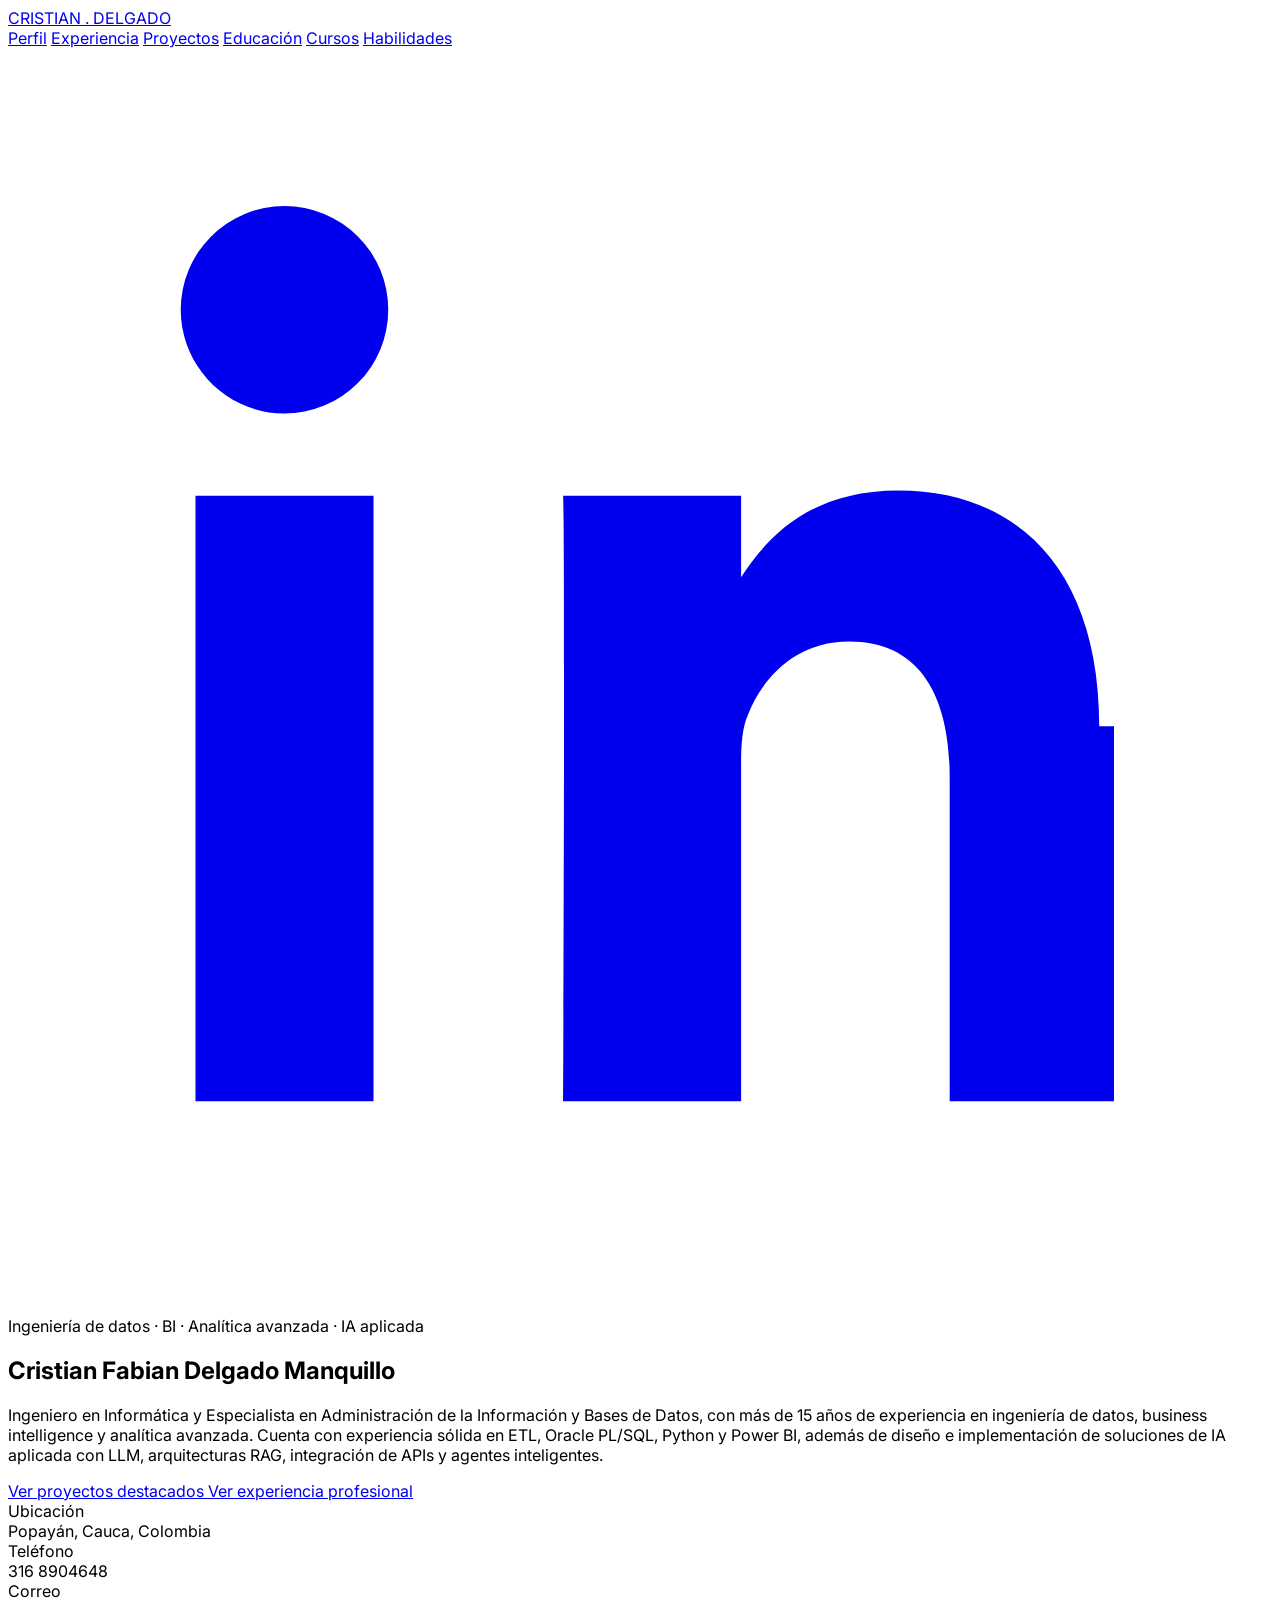
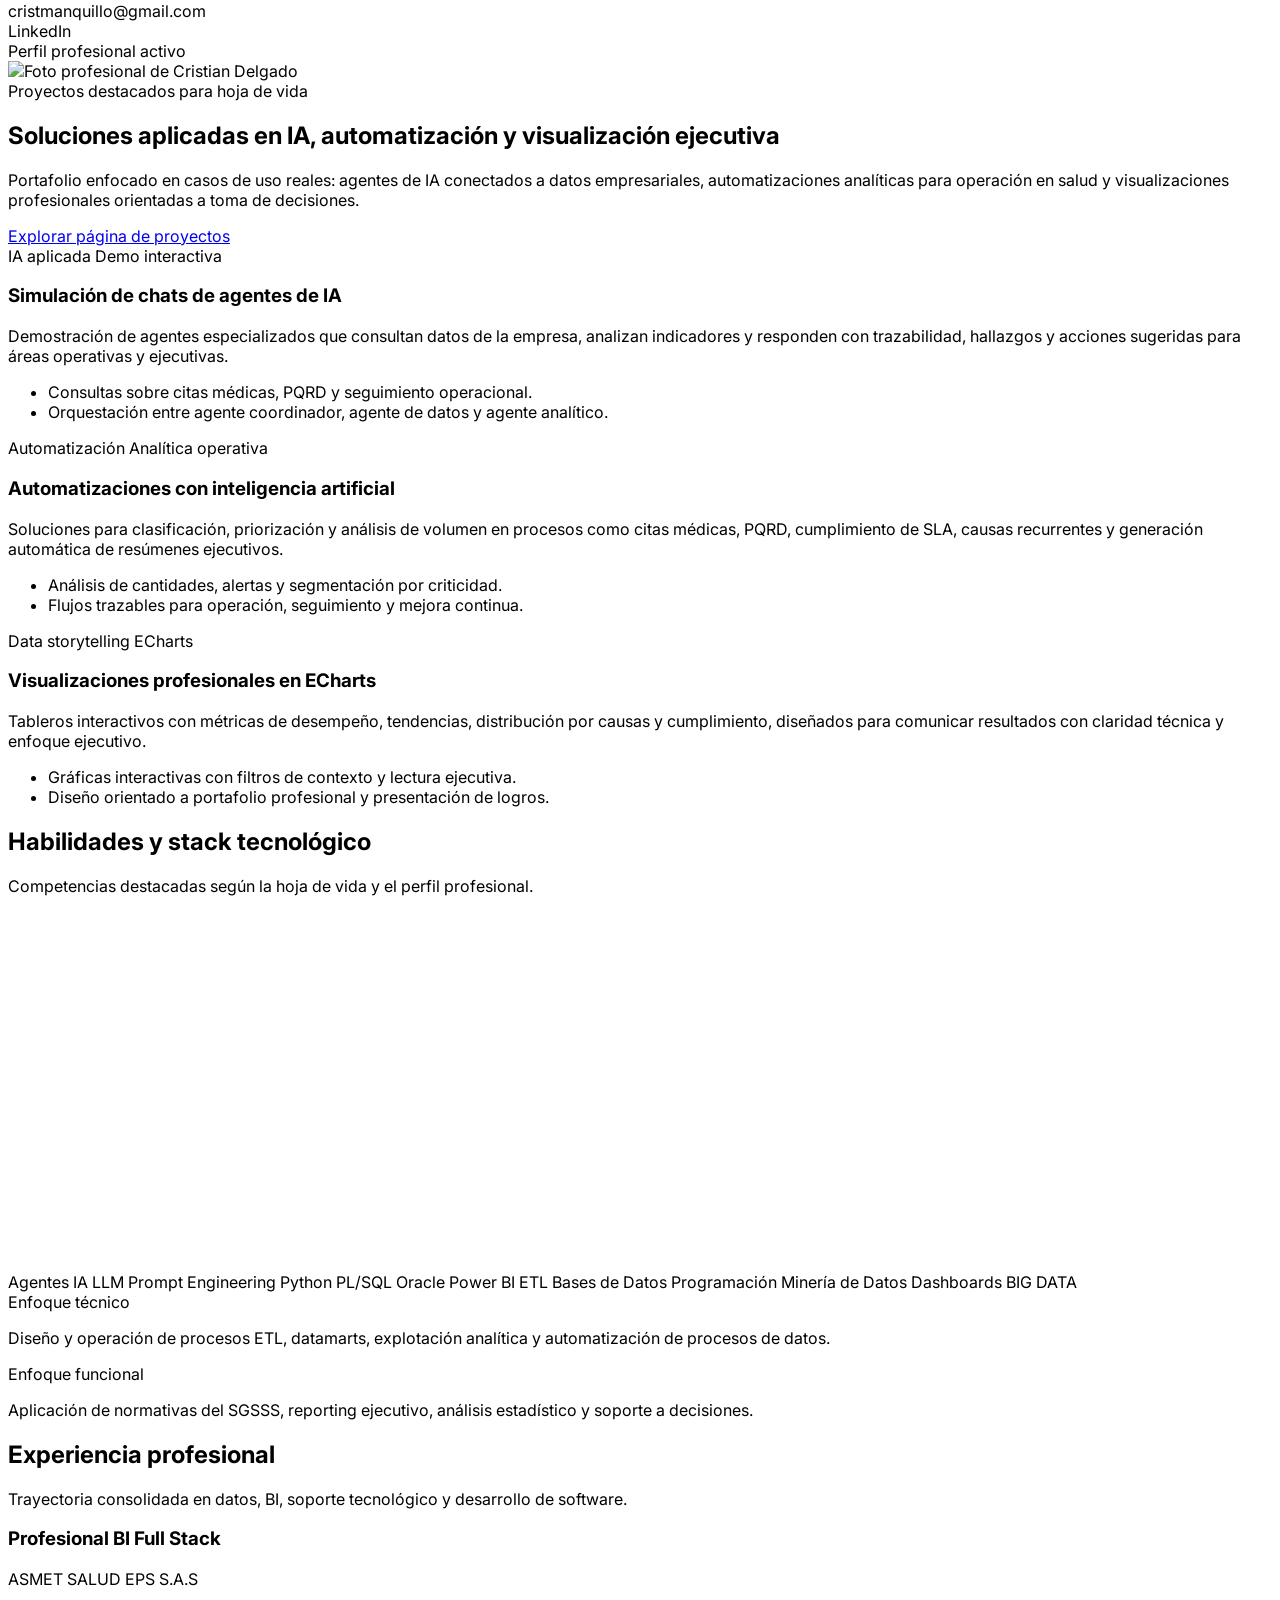
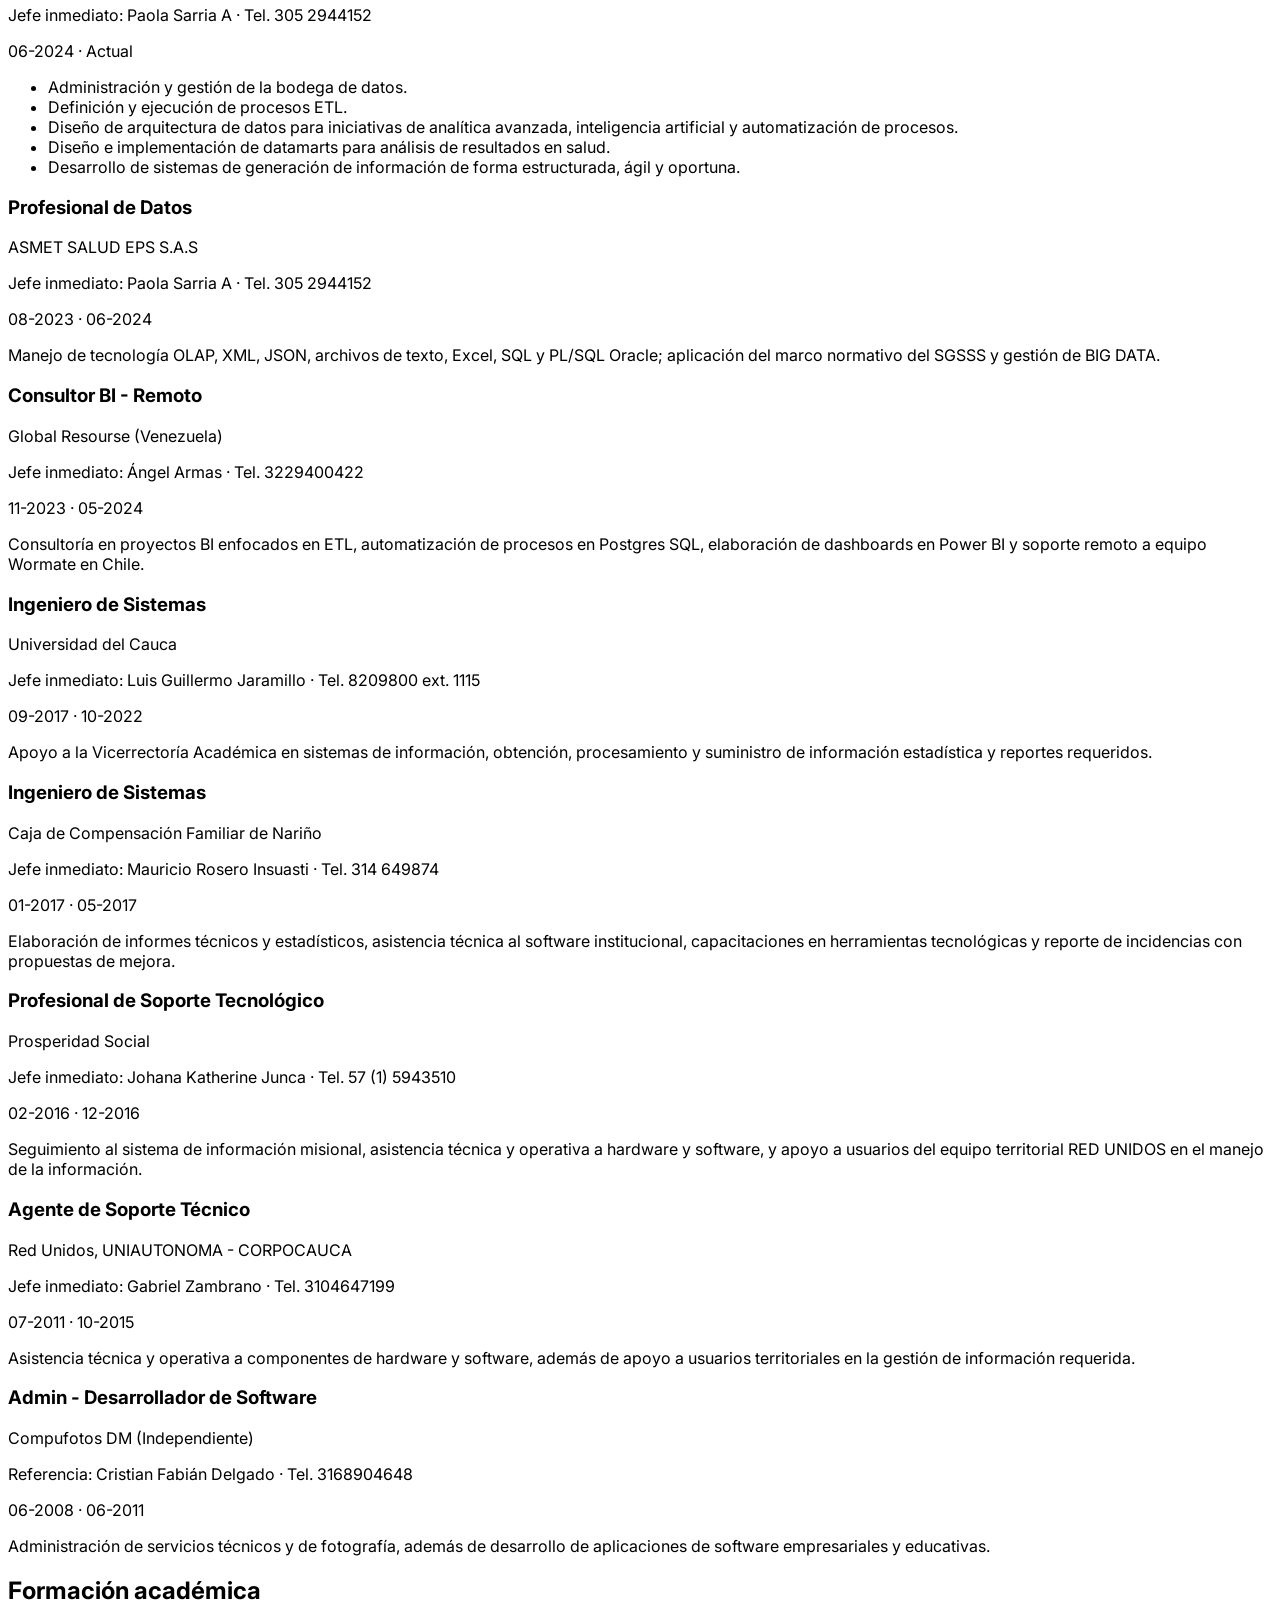
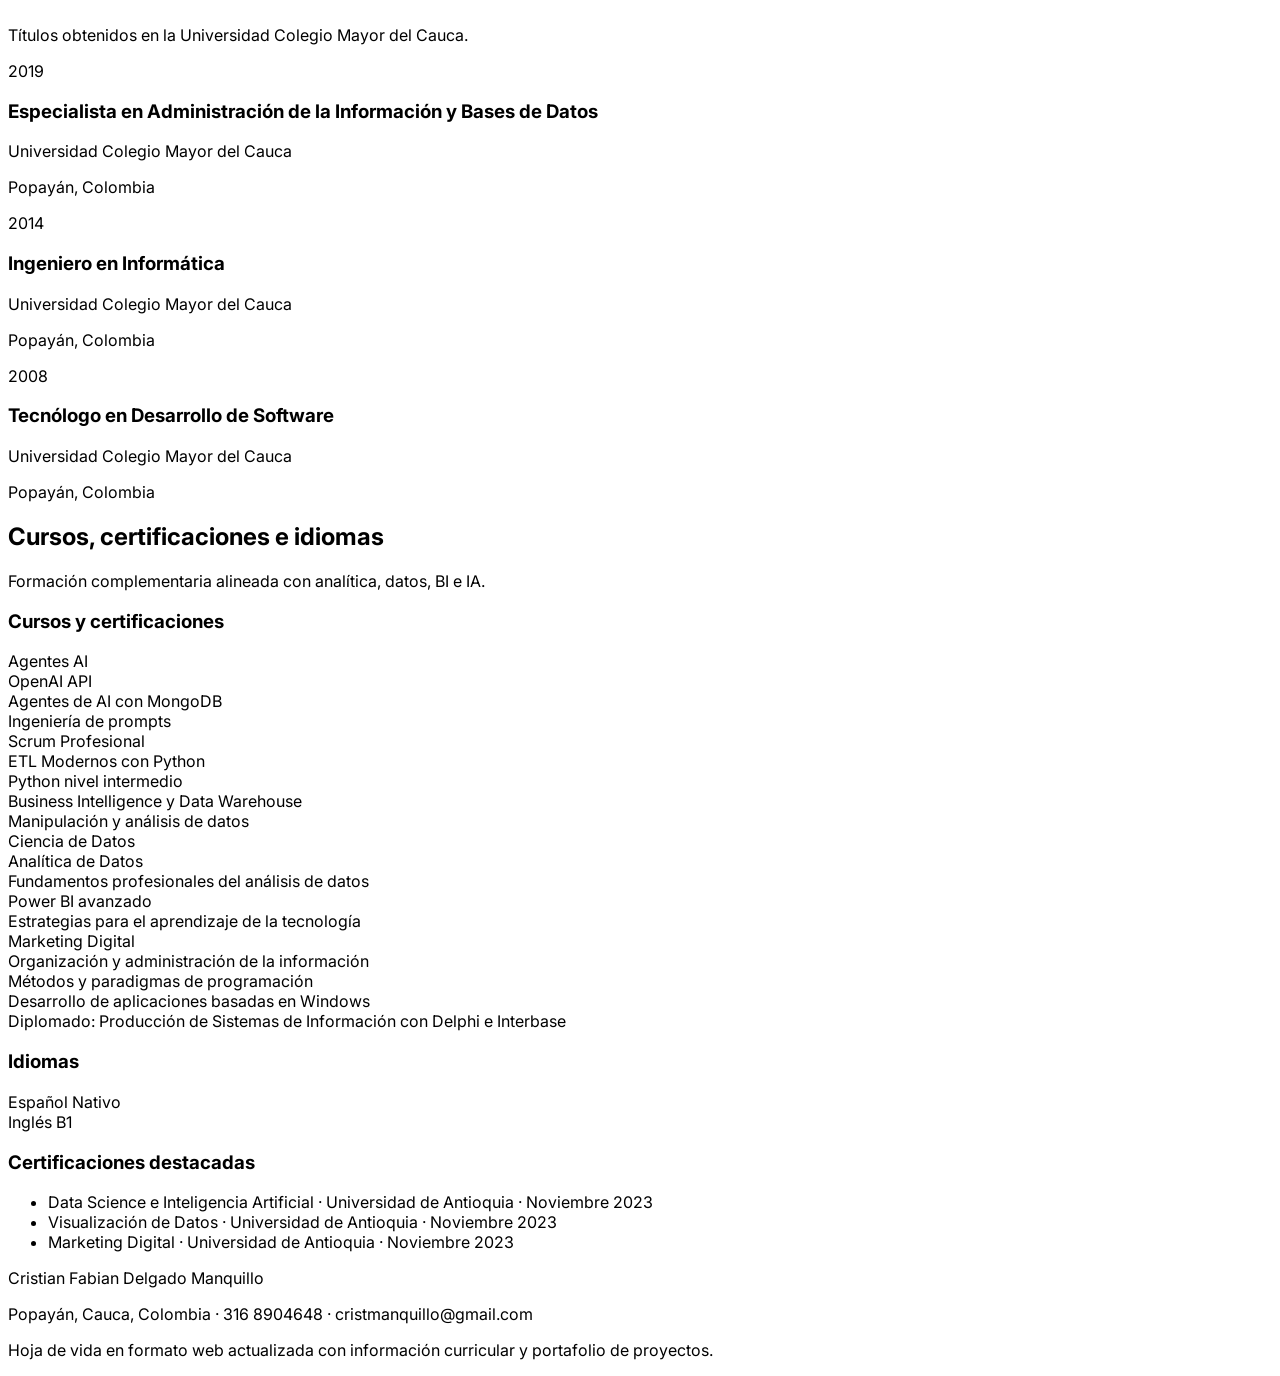
==== index.html @ 2c0ec5d2 "Subir" ====
<!DOCTYPE html>
<html lang="es">
<head>
    <meta charset="UTF-8" />
    <meta name="viewport" content="width=device-width, initial-scale=1.0" />
    <title>CV Profesional | Cristian Fabian Delgado Manquillo</title>

        <script src="https://cdn.tailwindcss.com"></script>
    <script src="https://cdn.jsdelivr.net/npm/chart.js"></script>
    <script src="assets/js/tailwind-config.js"></script>
    <link rel="stylesheet" href="assets/css/styles.css" />

    

    
</head>
<body class="bg-slate-50 text-slate-800 antialiased">

    <header class="sticky top-0 z-50 border-b border-slate-200/80 bg-white/95 backdrop-blur">
        <div class="mx-auto flex h-20 max-w-7xl items-center justify-between px-4 sm:px-6 lg:px-8">
            <a href="#perfil" class="font-extrabold tracking-tight text-slate-900 text-xl sm:text-2xl">
                CRISTIAN <span class="text-brand-500">.</span> DELGADO
            </a>

            <nav class="hidden gap-6 text-sm font-medium text-slate-600 lg:flex">
                <a href="#perfil" class="transition-colors hover:text-brand-600">Perfil</a>
                <a href="#experiencia" class="transition-colors hover:text-brand-600">Experiencia</a>
                <a href="proyectos.html" class="transition-colors hover:text-brand-600">Proyectos</a>
                <a href="#educacion" class="transition-colors hover:text-brand-600">Educación</a>
                <a href="#cursos" class="transition-colors hover:text-brand-600">Cursos</a>
                <a href="#habilidades" class="transition-colors hover:text-brand-600">Habilidades</a>
            </nav>

            <div class="flex items-center gap-3">
              <a
				  href="https://www.linkedin.com/in/cristian-fabian-delgado-manquillo-bb8309137"
				  target="_blank"
				  rel="noopener noreferrer"
				  class="inline-flex h-10 w-10 items-center justify-center rounded-xl bg-slate-100 text-slate-700 transition hover:bg-brand-500 hover:text-white"
				  aria-label="LinkedIn"
				  title="Ver perfil de LinkedIn"
				>
				  <svg
					xmlns="http://www.w3.org/2000/svg"
					viewBox="0 0 24 24"
					fill="currentColor"
					class="h-5 w-5"
					aria-hidden="true"
				  >
					<path d="M6.94 8.5H3.56V20h3.38V8.5ZM5.25 3A1.97 1.97 0 0 0 3.28 4.97c0 1.08.88 1.97 1.97 1.97a1.97 1.97 0 1 0 0-3.94ZM20.72 12.88c0-3.06-1.63-4.48-3.81-4.48-1.76 0-2.55.97-2.99 1.65V8.5h-3.38c.04 1.03 0 11.5 0 11.5h3.38v-6.42c0-.34.02-.68.13-.92.27-.68.89-1.39 1.92-1.39 1.36 0 1.91 1.05 1.91 2.58V20H21v-7.12h-.28Z"/>
				  </svg>
			  </a>
            </div>
        </div>
    </header>

    <main>
        <section id="perfil" class="bg-white py-16 sm:py-20">
            <div class="mx-auto grid max-w-7xl grid-cols-1 items-center gap-12 px-4 sm:px-6 lg:grid-cols-3 lg:px-8">
                <div class="lg:col-span-2">
                    <span class="mb-4 inline-flex rounded-full bg-brand-50 px-4 py-2 text-sm font-semibold text-brand-700">
                        Ingeniería de datos · BI · Analítica avanzada · IA aplicada
                    </span>
                    <h1 class="mb-6 text-4xl font-extrabold leading-tight text-slate-900 sm:text-5xl">
                        Cristian Fabian Delgado Manquillo
                    </h1>
                    <p class="mb-8 max-w-3xl text-lg leading-8 text-slate-600">
                        Ingeniero en Informática y Especialista en Administración de la Información y Bases de Datos,
                        con más de 15 años de experiencia en ingeniería de datos, business intelligence y analítica avanzada.
                        Cuenta con experiencia sólida en ETL, Oracle PL/SQL, Python y Power BI, además de diseño e implementación
                        de soluciones de IA aplicada con LLM, arquitecturas RAG, integración de APIs y agentes inteligentes.
                    </p>
                    <div class="mb-8 flex flex-col gap-3 sm:flex-row">
                        <a
                            href="proyectos.html"
                            class="inline-flex items-center justify-center rounded-2xl bg-brand-500 px-6 py-3 text-sm font-semibold text-white shadow-lg shadow-brand-500/20 transition hover:-translate-y-0.5 hover:bg-brand-700"
                        >
                            Ver proyectos destacados
                        </a>
                        <a
                            href="#experiencia"
                            class="inline-flex items-center justify-center rounded-2xl border border-slate-300 bg-white px-6 py-3 text-sm font-semibold text-slate-700 transition hover:border-brand-500 hover:text-brand-700"
                        >
                            Ver experiencia profesional
                        </a>
                    </div>

                    <div class="grid grid-cols-1 gap-4 sm:grid-cols-2 xl:grid-cols-4">
                        <div class="rounded-2xl border border-slate-200 bg-slate-50 p-4">
                            <div class="text-sm font-semibold text-slate-900">Ubicación</div>
                            <div class="mt-1 text-sm text-slate-600">Popayán, Cauca, Colombia</div>
                        </div>
                        <div class="rounded-2xl border border-slate-200 bg-slate-50 p-4">
                            <div class="text-sm font-semibold text-slate-900">Teléfono</div>
                            <div class="mt-1 text-sm text-slate-600">316 8904648</div>
                        </div>
                        <div class="rounded-2xl border border-slate-200 bg-slate-50 p-4">
                            <div class="text-sm font-semibold text-slate-900">Correo</div>
                            <div class="mt-1 break-all text-sm text-slate-600">cristmanquillo@gmail.com</div>
                        </div>
                        <div class="rounded-2xl border border-slate-200 bg-slate-50 p-4">
                            <div class="text-sm font-semibold text-slate-900">LinkedIn</div>
                            <div class="mt-1 text-sm text-slate-600">Perfil profesional activo</div>
                        </div>
                    </div>
                </div>

                <div class="flex justify-center lg:justify-end">
                    <div class="relative flex h-72 w-72 items-center justify-center overflow-hidden rounded-[2rem] bg-gradient-to-br from-brand-500 to-brand-700 shadow-2xl">
                        <div class="absolute inset-0 bg-[radial-gradient(circle_at_top,_rgba(255,255,255,0.28),_transparent_40%)]"></div>
                        <div class="relative text-center text-white">
                            <img src="assets/img/cristian.png" alt="Foto profesional de Cristian Delgado" class="mx-auto h-70 w-70 drop-shadow-xl" />
                            
                        </div>
                    </div>
                </div>
            </div>
        </section>


        <section id="proyectos-destacados" class="border-y border-slate-200 bg-slate-900 py-16 text-white sm:py-20">
            <div class="mx-auto max-w-7xl px-4 sm:px-6 lg:px-8">
                <div class="flex flex-col gap-6 lg:flex-row lg:items-end lg:justify-between">
                    <div class="max-w-3xl">
                        <span class="inline-flex rounded-full bg-white/10 px-4 py-2 text-sm font-semibold text-brand-100">
                            Proyectos destacados para hoja de vida
                        </span>
                        <h2 class="mt-5 text-3xl font-extrabold sm:text-4xl">Soluciones aplicadas en IA, automatización y visualización ejecutiva</h2>
                        <p class="mt-4 text-base leading-7 text-slate-300 sm:text-lg">
                            Portafolio enfocado en casos de uso reales: agentes de IA conectados a datos empresariales,
                            automatizaciones analíticas para operación en salud y visualizaciones profesionales orientadas a toma de decisiones.
                        </p>
                    </div>
                    <div>
                        <a
                            href="proyectos.html"
                            class="inline-flex items-center justify-center rounded-2xl bg-brand-500 px-6 py-3 text-sm font-semibold text-white shadow-lg shadow-brand-500/20 transition hover:-translate-y-0.5 hover:bg-brand-700"
                        >
                            Explorar página de proyectos
                        </a>
                    </div>
                </div>

                <div class="mt-10 grid grid-cols-1 gap-6 lg:grid-cols-3">
                    <article class="rounded-3xl border border-white/10 bg-white/5 p-6 shadow-2xl shadow-black/10 backdrop-blur">
                        <div class="flex items-center justify-between">
                            <span class="rounded-full bg-brand-500/20 px-3 py-1 text-xs font-bold uppercase tracking-[0.2em] text-brand-100">IA aplicada</span>
                            <span class="text-sm text-slate-400">Demo interactiva</span>
                        </div>
                        <h3 class="mt-5 text-2xl font-bold">Simulación de chats de agentes de IA</h3>
                        <p class="mt-4 text-sm leading-7 text-slate-300">
                            Demostración de agentes especializados que consultan datos de la empresa, analizan indicadores y responden
                            con trazabilidad, hallazgos y acciones sugeridas para áreas operativas y ejecutivas.
                        </p>
                        <ul class="mt-5 space-y-3 text-sm text-slate-200">
                            <li class="rounded-2xl bg-white/5 px-4 py-3">Consultas sobre citas médicas, PQRD y seguimiento operacional.</li>
                            <li class="rounded-2xl bg-white/5 px-4 py-3">Orquestación entre agente coordinador, agente de datos y agente analítico.</li>
                        </ul>
                    </article>

                    <article class="rounded-3xl border border-white/10 bg-white/5 p-6 shadow-2xl shadow-black/10 backdrop-blur">
                        <div class="flex items-center justify-between">
                            <span class="rounded-full bg-brand-500/20 px-3 py-1 text-xs font-bold uppercase tracking-[0.2em] text-brand-100">Automatización</span>
                            <span class="text-sm text-slate-400">Analítica operativa</span>
                        </div>
                        <h3 class="mt-5 text-2xl font-bold">Automatizaciones con inteligencia artificial</h3>
                        <p class="mt-4 text-sm leading-7 text-slate-300">
                            Soluciones para clasificación, priorización y análisis de volumen en procesos como citas médicas, PQRD,
                            cumplimiento de SLA, causas recurrentes y generación automática de resúmenes ejecutivos.
                        </p>
                        <ul class="mt-5 space-y-3 text-sm text-slate-200">
                            <li class="rounded-2xl bg-white/5 px-4 py-3">Análisis de cantidades, alertas y segmentación por criticidad.</li>
                            <li class="rounded-2xl bg-white/5 px-4 py-3">Flujos trazables para operación, seguimiento y mejora continua.</li>
                        </ul>
                    </article>

                    <article class="rounded-3xl border border-white/10 bg-white/5 p-6 shadow-2xl shadow-black/10 backdrop-blur">
                        <div class="flex items-center justify-between">
                            <span class="rounded-full bg-brand-500/20 px-3 py-1 text-xs font-bold uppercase tracking-[0.2em] text-brand-100">Data storytelling</span>
                            <span class="text-sm text-slate-400">ECharts</span>
                        </div>
                        <h3 class="mt-5 text-2xl font-bold">Visualizaciones profesionales en ECharts</h3>
                        <p class="mt-4 text-sm leading-7 text-slate-300">
                            Tableros interactivos con métricas de desempeño, tendencias, distribución por causas y cumplimiento,
                            diseñados para comunicar resultados con claridad técnica y enfoque ejecutivo.
                        </p>
                        <ul class="mt-5 space-y-3 text-sm text-slate-200">
                            <li class="rounded-2xl bg-white/5 px-4 py-3">Gráficas interactivas con filtros de contexto y lectura ejecutiva.</li>
                            <li class="rounded-2xl bg-white/5 px-4 py-3">Diseño orientado a portafolio profesional y presentación de logros.</li>
                        </ul>
                    </article>
                </div>
            </div>
        </section>

        <section id="habilidades" class="py-16 sm:py-20">
            <div class="mx-auto max-w-7xl px-4 sm:px-6 lg:px-8">
                <div class="mb-12 text-center">
                    <h2 class="text-3xl font-extrabold text-slate-900">Habilidades y stack tecnológico</h2>
                    <p class="mt-3 text-slate-600">Competencias destacadas según la hoja de vida y el perfil profesional.</p>
                </div>

                <div class="grid grid-cols-1 items-center gap-10 lg:grid-cols-2">
                    <div class="rounded-3xl border border-slate-200 bg-white p-6 shadow-sm">
                        <div class="chart-container">
                            <canvas id="skillsChart"></canvas>
                        </div>
                    </div>

                    <div>
                        <div class="mb-6 flex flex-wrap gap-3">
                            <span class="rounded-full bg-brand-100 px-4 py-2 font-semibold text-brand-700">Agentes IA</span>
                            <span class="rounded-full bg-brand-100 px-4 py-2 font-semibold text-brand-700">LLM</span>
                            <span class="rounded-full bg-brand-100 px-4 py-2 font-semibold text-brand-700">Prompt Engineering</span>
                            <span class="rounded-full bg-brand-100 px-4 py-2 font-semibold text-brand-700">Python</span>
                            <span class="rounded-full bg-brand-100 px-4 py-2 font-semibold text-brand-700">PL/SQL Oracle</span>
                            <span class="rounded-full bg-brand-100 px-4 py-2 font-semibold text-brand-700">Power BI</span>
                            <span class="rounded-full bg-brand-100 px-4 py-2 font-semibold text-brand-700">ETL</span>
                            <span class="rounded-full bg-brand-100 px-4 py-2 font-semibold text-brand-700">Bases de Datos</span>
                            <span class="rounded-full bg-brand-100 px-4 py-2 font-semibold text-brand-700">Programación</span>
                            <span class="rounded-full bg-brand-100 px-4 py-2 font-semibold text-brand-700">Minería de Datos</span>
                            <span class="rounded-full bg-brand-100 px-4 py-2 font-semibold text-brand-700">Dashboards</span>
                            <span class="rounded-full bg-brand-100 px-4 py-2 font-semibold text-brand-700">BIG DATA</span>
                        </div>

                        <div class="grid grid-cols-1 gap-4 sm:grid-cols-2">
                            <div class="rounded-2xl border border-slate-200 bg-white p-5 shadow-sm">
                                <div class="text-sm font-semibold text-slate-900">Enfoque técnico</div>
                                <p class="mt-2 text-sm leading-6 text-slate-600">Diseño y operación de procesos ETL, datamarts, explotación analítica y automatización de procesos de datos.</p>
                            </div>
                            <div class="rounded-2xl border border-slate-200 bg-white p-5 shadow-sm">
                                <div class="text-sm font-semibold text-slate-900">Enfoque funcional</div>
                                <p class="mt-2 text-sm leading-6 text-slate-600">Aplicación de normativas del SGSSS, reporting ejecutivo, análisis estadístico y soporte a decisiones.</p>
                            </div>
                        </div>
                    </div>
                </div>
            </div>
        </section>

        <section id="experiencia" class="bg-white py-16 sm:py-20 border-y border-slate-200">
            <div class="mx-auto max-w-5xl px-4 sm:px-6 lg:px-8">
                <div class="mb-12 text-center">
                    <h2 class="text-3xl font-extrabold text-slate-900">Experiencia profesional</h2>
                    <p class="mt-3 text-slate-600">Trayectoria consolidada en datos, BI, soporte tecnológico y desarrollo de software.</p>
                </div>

                <div class="space-y-6">
                    <article class="rounded-3xl border border-brand-200 bg-brand-50/40 p-6 shadow-sm">
                        <div class="flex flex-col gap-3 md:flex-row md:items-start md:justify-between">
                            <div>
                                <h3 class="text-2xl font-bold text-slate-900">Profesional BI Full Stack</h3>
                                <p class="mt-1 text-lg font-semibold text-brand-700">ASMET SALUD EPS S.A.S</p>
                                <p class="mt-1 text-sm text-slate-500">Jefe inmediato: Paola Sarria A · Tel. 305 2944152</p>
                            </div>
                            <span class="inline-flex rounded-full bg-brand-500 px-4 py-2 text-sm font-bold text-white">06-2024 · Actual</span>
                        </div>
                        <ul class="mt-5 list-disc space-y-2 pl-5 text-slate-700">
                            <li>Administración y gestión de la bodega de datos.</li>
                            <li>Definición y ejecución de procesos ETL.</li>
							<li>Diseño de arquitectura de datos para iniciativas de analítica avanzada, inteligencia artificial y automatización de procesos.</li>
                            <li>Diseño e implementación de datamarts para análisis de resultados en salud.</li>
                            <li>Desarrollo de sistemas de generación de información de forma estructurada, ágil y oportuna.</li>
                        </ul>
                    </article>

                    <article class="rounded-3xl border border-slate-200 bg-slate-50 p-6 shadow-sm">
                        <div class="flex flex-col gap-3 md:flex-row md:items-start md:justify-between">
                            <div>
                                <h3 class="text-2xl font-bold text-slate-900">Profesional de Datos</h3>
                                <p class="mt-1 text-lg font-semibold text-brand-700">ASMET SALUD EPS S.A.S</p>
                                <p class="mt-1 text-sm text-slate-500">Jefe inmediato: Paola Sarria A · Tel. 305 2944152</p>
                            </div>
                            <span class="inline-flex rounded-full bg-slate-200 px-4 py-2 text-sm font-bold text-slate-700">08-2023 · 06-2024</span>
                        </div>
                        <p class="mt-5 text-slate-700">Manejo de tecnología OLAP, XML, JSON, archivos de texto, Excel, SQL y PL/SQL Oracle; aplicación del marco normativo del SGSSS y gestión de BIG DATA.</p>
                    </article>

                    <article class="rounded-3xl border border-slate-200 bg-slate-50 p-6 shadow-sm">
                        <div class="flex flex-col gap-3 md:flex-row md:items-start md:justify-between">
                            <div>
                                <h3 class="text-2xl font-bold text-slate-900">Consultor BI - Remoto</h3>
                                <p class="mt-1 text-lg font-semibold text-brand-700">Global Resourse (Venezuela)</p>
                                <p class="mt-1 text-sm text-slate-500">Jefe inmediato: Ángel Armas · Tel. 3229400422</p>
                            </div>
                            <span class="inline-flex rounded-full bg-slate-200 px-4 py-2 text-sm font-bold text-slate-700">11-2023 · 05-2024</span>
                        </div>
                        <p class="mt-5 text-slate-700">Consultoría en proyectos BI enfocados en ETL, automatización de procesos en Postgres SQL, elaboración de dashboards en Power BI y soporte remoto a equipo Wormate en Chile.</p>
                    </article>

                    <article class="rounded-3xl border border-slate-200 bg-slate-50 p-6 shadow-sm">
                        <div class="flex flex-col gap-3 md:flex-row md:items-start md:justify-between">
                            <div>
                                <h3 class="text-2xl font-bold text-slate-900">Ingeniero de Sistemas</h3>
                                <p class="mt-1 text-lg font-semibold text-brand-700">Universidad del Cauca</p>
                                <p class="mt-1 text-sm text-slate-500">Jefe inmediato: Luis Guillermo Jaramillo · Tel. 8209800 ext. 1115</p>
                            </div>
                            <span class="inline-flex rounded-full bg-slate-200 px-4 py-2 text-sm font-bold text-slate-700">09-2017 · 10-2022</span>
                        </div>
                        <p class="mt-5 text-slate-700">Apoyo a la Vicerrectoría Académica en sistemas de información, obtención, procesamiento y suministro de información estadística y reportes requeridos.</p>
                    </article>

                    <article class="rounded-3xl border border-slate-200 bg-slate-50 p-6 shadow-sm">
                        <div class="flex flex-col gap-3 md:flex-row md:items-start md:justify-between">
                            <div>
                                <h3 class="text-2xl font-bold text-slate-900">Ingeniero de Sistemas</h3>
                                <p class="mt-1 text-lg font-semibold text-brand-700">Caja de Compensación Familiar de Nariño</p>
                                <p class="mt-1 text-sm text-slate-500">Jefe inmediato: Mauricio Rosero Insuasti · Tel. 314 649874</p>
                            </div>
                            <span class="inline-flex rounded-full bg-slate-200 px-4 py-2 text-sm font-bold text-slate-700">01-2017 · 05-2017</span>
                        </div>
                        <p class="mt-5 text-slate-700">Elaboración de informes técnicos y estadísticos, asistencia técnica al software institucional, capacitaciones en herramientas tecnológicas y reporte de incidencias con propuestas de mejora.</p>
                    </article>

                    <article class="rounded-3xl border border-slate-200 bg-slate-50 p-6 shadow-sm">
                        <div class="flex flex-col gap-3 md:flex-row md:items-start md:justify-between">
                            <div>
                                <h3 class="text-2xl font-bold text-slate-900">Profesional de Soporte Tecnológico</h3>
                                <p class="mt-1 text-lg font-semibold text-brand-700">Prosperidad Social</p>
                                <p class="mt-1 text-sm text-slate-500">Jefe inmediato: Johana Katherine Junca · Tel. 57 (1) 5943510</p>
                            </div>
                            <span class="inline-flex rounded-full bg-slate-200 px-4 py-2 text-sm font-bold text-slate-700">02-2016 · 12-2016</span>
                        </div>
                        <p class="mt-5 text-slate-700">Seguimiento al sistema de información misional, asistencia técnica y operativa a hardware y software, y apoyo a usuarios del equipo territorial RED UNIDOS en el manejo de la información.</p>
                    </article>

                    <article class="rounded-3xl border border-slate-200 bg-slate-50 p-6 shadow-sm">
                        <div class="flex flex-col gap-3 md:flex-row md:items-start md:justify-between">
                            <div>
                                <h3 class="text-2xl font-bold text-slate-900">Agente de Soporte Técnico</h3>
                                <p class="mt-1 text-lg font-semibold text-brand-700">Red Unidos, UNIAUTONOMA - CORPOCAUCA</p>
                                <p class="mt-1 text-sm text-slate-500">Jefe inmediato: Gabriel Zambrano · Tel. 3104647199</p>
                            </div>
                            <span class="inline-flex rounded-full bg-slate-200 px-4 py-2 text-sm font-bold text-slate-700">07-2011 · 10-2015</span>
                        </div>
                        <p class="mt-5 text-slate-700">Asistencia técnica y operativa a componentes de hardware y software, además de apoyo a usuarios territoriales en la gestión de información requerida.</p>
                    </article>

                    <article class="rounded-3xl border border-slate-200 bg-slate-50 p-6 shadow-sm">
                        <div class="flex flex-col gap-3 md:flex-row md:items-start md:justify-between">
                            <div>
                                <h3 class="text-2xl font-bold text-slate-900">Admin - Desarrollador de Software</h3>
                                <p class="mt-1 text-lg font-semibold text-brand-700">Compufotos DM (Independiente)</p>
                                <p class="mt-1 text-sm text-slate-500">Referencia: Cristian Fabián Delgado · Tel. 3168904648</p>
                            </div>
                            <span class="inline-flex rounded-full bg-slate-200 px-4 py-2 text-sm font-bold text-slate-700">06-2008 · 06-2011</span>
                        </div>
                        <p class="mt-5 text-slate-700">Administración de servicios técnicos y de fotografía, además de desarrollo de aplicaciones de software empresariales y educativas.</p>
                    </article>
                </div>
            </div>
        </section>

        <section id="educacion" class="py-16 sm:py-20">
            <div class="mx-auto max-w-7xl px-4 sm:px-6 lg:px-8">
                <div class="mb-12 text-center">
                    <h2 class="text-3xl font-extrabold text-slate-900">Formación académica</h2>
                    <p class="mt-3 text-slate-600">Títulos obtenidos en la Universidad Colegio Mayor del Cauca.</p>
                </div>

                <div class="grid grid-cols-1 gap-6 md:grid-cols-3">
                    <article class="rounded-3xl border border-brand-200 bg-white p-6 shadow-sm">
                        <div class="text-sm font-bold uppercase tracking-wide text-brand-700">2019</div>
                        <h3 class="mt-2 text-xl font-bold text-slate-900">Especialista en Administración de la Información y Bases de Datos</h3>
                        <p class="mt-3 text-sm text-slate-600">Universidad Colegio Mayor del Cauca</p>
                        <p class="mt-1 text-sm text-slate-500">Popayán, Colombia</p>
                    </article>
                    <article class="rounded-3xl border border-brand-200 bg-white p-6 shadow-sm">
                        <div class="text-sm font-bold uppercase tracking-wide text-brand-700">2014</div>
                        <h3 class="mt-2 text-xl font-bold text-slate-900">Ingeniero en Informática</h3>
                        <p class="mt-3 text-sm text-slate-600">Universidad Colegio Mayor del Cauca</p>
                        <p class="mt-1 text-sm text-slate-500">Popayán, Colombia</p>
                    </article>
                    <article class="rounded-3xl border border-slate-200 bg-white p-6 shadow-sm">
                        <div class="text-sm font-bold uppercase tracking-wide text-brand-700">2008</div>
                        <h3 class="mt-2 text-xl font-bold text-slate-900">Tecnólogo en Desarrollo de Software</h3>
                        <p class="mt-3 text-sm text-slate-600">Universidad Colegio Mayor del Cauca</p>
                        <p class="mt-1 text-sm text-slate-500">Popayán, Colombia</p>
                    </article>
                </div>
            </div>
        </section>

        <section id="cursos" class="border-y border-slate-200 bg-white py-16 sm:py-20">
            <div class="mx-auto max-w-7xl px-4 sm:px-6 lg:px-8">
                <div class="mb-12 text-center">
                    <h2 class="text-3xl font-extrabold text-slate-900">Cursos, certificaciones e idiomas</h2>
                    <p class="mt-3 text-slate-600">Formación complementaria alineada con analítica, datos, BI e IA.</p>
                </div>

                <div class="grid grid-cols-1 gap-8 lg:grid-cols-3">
                    <div class="rounded-3xl border border-slate-200 bg-slate-50 p-6 lg:col-span-2">
                        <h3 class="mb-5 text-xl font-bold text-slate-900">Cursos y certificaciones</h3>
                        <div class="grid grid-cols-1 gap-3 sm:grid-cols-2">
                            <div class="rounded-2xl bg-white p-4 shadow-sm">Agentes AI</div>
                            <div class="rounded-2xl bg-white p-4 shadow-sm">OpenAI API</div>
                            <div class="rounded-2xl bg-white p-4 shadow-sm">Agentes de AI con MongoDB</div>
                            <div class="rounded-2xl bg-white p-4 shadow-sm">Ingeniería de prompts</div>
                            <div class="rounded-2xl bg-white p-4 shadow-sm">Scrum Profesional</div>
                            <div class="rounded-2xl bg-white p-4 shadow-sm">ETL Modernos con Python</div>
                            <div class="rounded-2xl bg-white p-4 shadow-sm">Python nivel intermedio</div>
                            <div class="rounded-2xl bg-white p-4 shadow-sm">Business Intelligence y Data Warehouse</div>
                            <div class="rounded-2xl bg-white p-4 shadow-sm">Manipulación y análisis de datos</div>
                            <div class="rounded-2xl bg-white p-4 shadow-sm">Ciencia de Datos</div>
                            <div class="rounded-2xl bg-white p-4 shadow-sm">Analítica de Datos</div>
                            <div class="rounded-2xl bg-white p-4 shadow-sm">Fundamentos profesionales del análisis de datos</div>
                            <div class="rounded-2xl bg-white p-4 shadow-sm">Power BI avanzado</div>
                            <div class="rounded-2xl bg-white p-4 shadow-sm">Estrategias para el aprendizaje de la tecnología</div>
                            <div class="rounded-2xl bg-white p-4 shadow-sm">Marketing Digital</div>
                            <div class="rounded-2xl bg-white p-4 shadow-sm">Organización y administración de la información</div>
                            <div class="rounded-2xl bg-white p-4 shadow-sm">Métodos y paradigmas de programación</div>
                            <div class="rounded-2xl bg-white p-4 shadow-sm">Desarrollo de aplicaciones basadas en Windows</div>
                            <div class="rounded-2xl bg-white p-4 shadow-sm sm:col-span-2">Diplomado: Producción de Sistemas de Información con Delphi e Interbase</div>
                        </div>
                    </div>

                    <aside class="space-y-6">
                        <div class="rounded-3xl border border-slate-200 bg-slate-50 p-6">
                            <h3 class="text-xl font-bold text-slate-900">Idiomas</h3>
                            <div class="mt-4 space-y-3">
                                <div class="flex items-center justify-between rounded-2xl bg-white p-4 shadow-sm">
                                    <span class="font-medium text-slate-800">Español</span>
                                    <span class="rounded-full bg-brand-100 px-3 py-1 text-sm font-semibold text-brand-700">Nativo</span>
                                </div>
                                <div class="flex items-center justify-between rounded-2xl bg-white p-4 shadow-sm">
                                    <span class="font-medium text-slate-800">Inglés</span>
                                    <span class="rounded-full bg-slate-200 px-3 py-1 text-sm font-semibold text-slate-700">B1</span>
                                </div>
                            </div>
                        </div>

                        <div class="rounded-3xl border border-slate-200 bg-slate-50 p-6">
                            <h3 class="text-xl font-bold text-slate-900">Certificaciones destacadas</h3>
                            <ul class="mt-4 space-y-3 text-sm leading-6 text-slate-700">
                                <li class="rounded-2xl bg-white p-4 shadow-sm">Data Science e Inteligencia Artificial · Universidad de Antioquia · Noviembre 2023</li>
                                <li class="rounded-2xl bg-white p-4 shadow-sm">Visualización de Datos · Universidad de Antioquia · Noviembre 2023</li>
                                <li class="rounded-2xl bg-white p-4 shadow-sm">Marketing Digital · Universidad de Antioquia · Noviembre 2023</li>
                            </ul>
                        </div>
                    </aside>
                </div>
            </div>
        </section>
    </main>

    <footer class="bg-slate-900 py-12 text-center text-slate-400">
        <div class="mx-auto max-w-7xl px-4 sm:px-6 lg:px-8">
            <div class="text-lg font-bold uppercase tracking-[0.2em] text-white">Cristian Fabian Delgado Manquillo</div>
            <p class="mt-3 text-sm">Popayán, Cauca, Colombia · 316 8904648 · cristmanquillo@gmail.com</p>
            <p class="mt-4 text-xs opacity-70">Hoja de vida en formato web actualizada con información curricular y portafolio de proyectos.</p>
        </div>
    </footer>

    
    <script src="assets/js/main.js" defer></script>
</body>
</html>
---- assets/css/styles.css ----
@import url('https://fonts.googleapis.com/css2?family=Inter:wght@300;400;500;600;700;800&display=swap');

html { scroll-behavior: smooth; }
body { font-family: 'Inter', sans-serif; }
.chart-container { position: relative; width: 100%; height: 360px; }
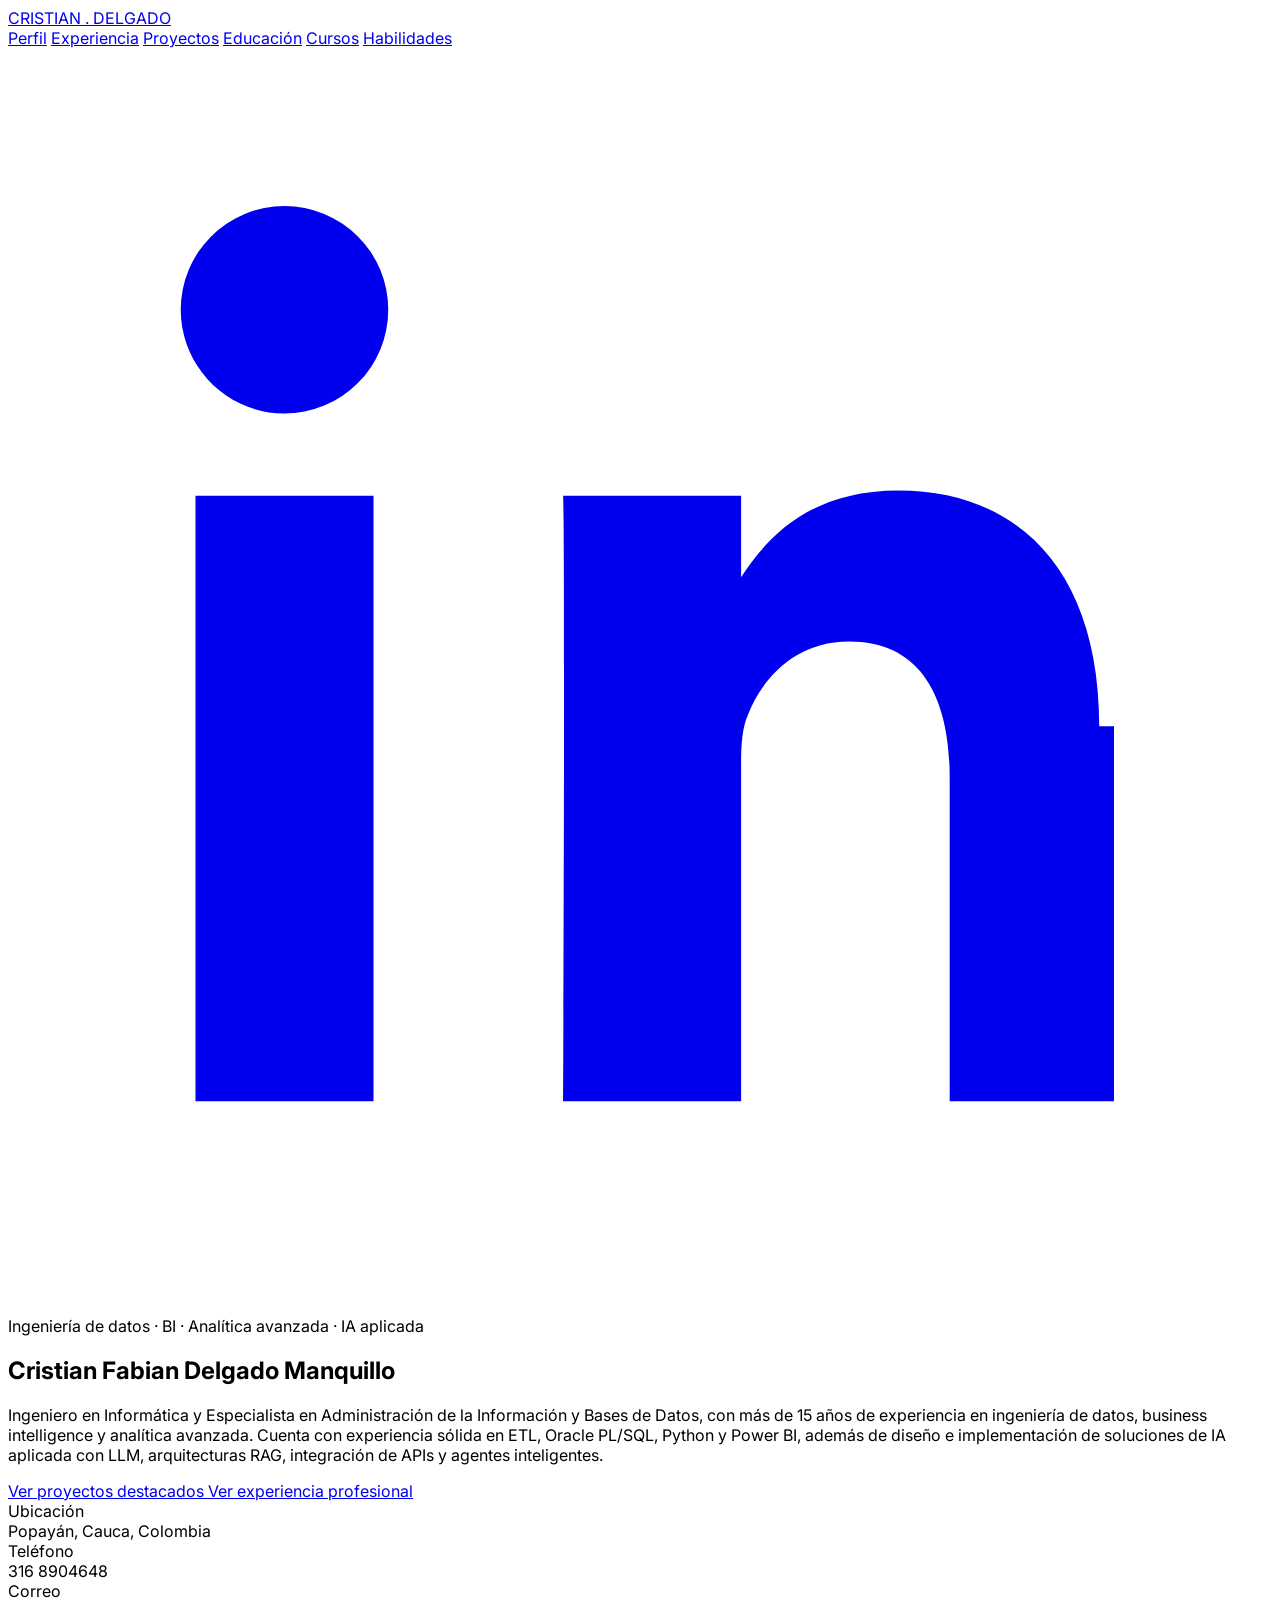
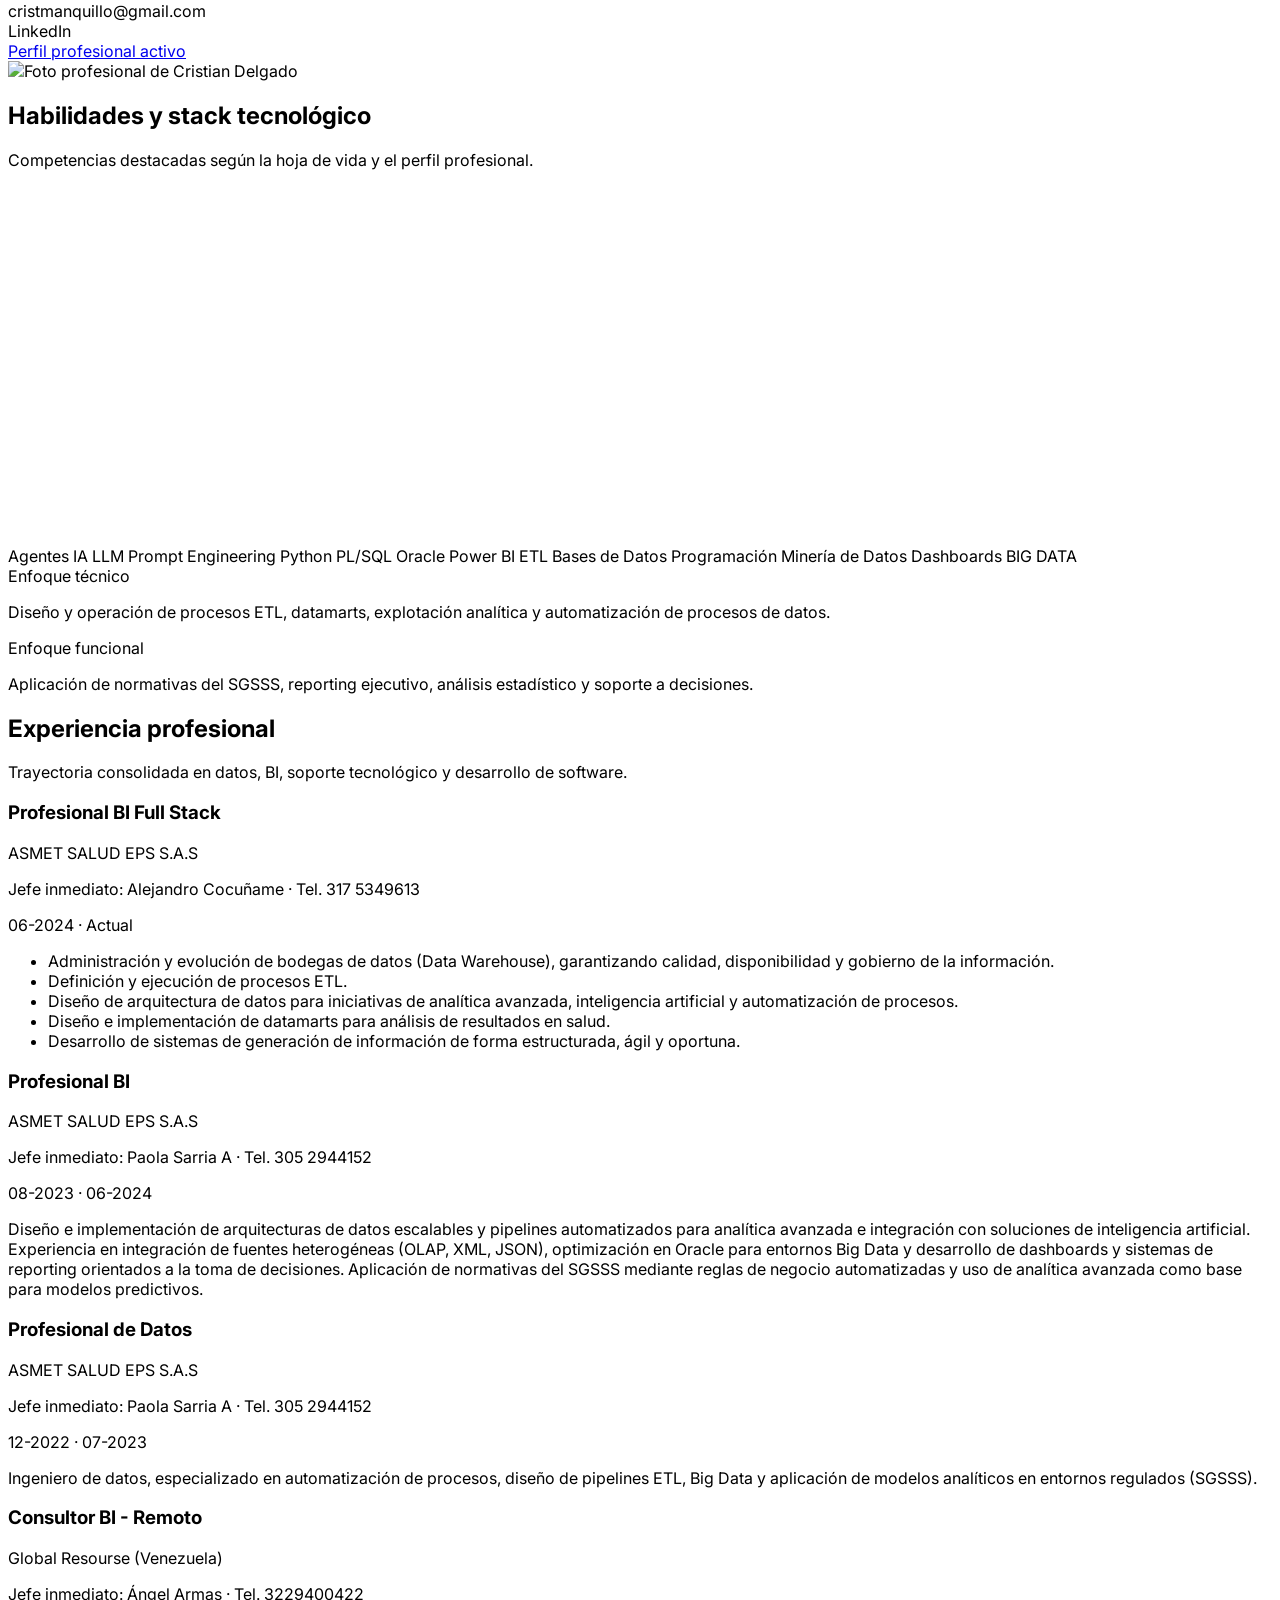
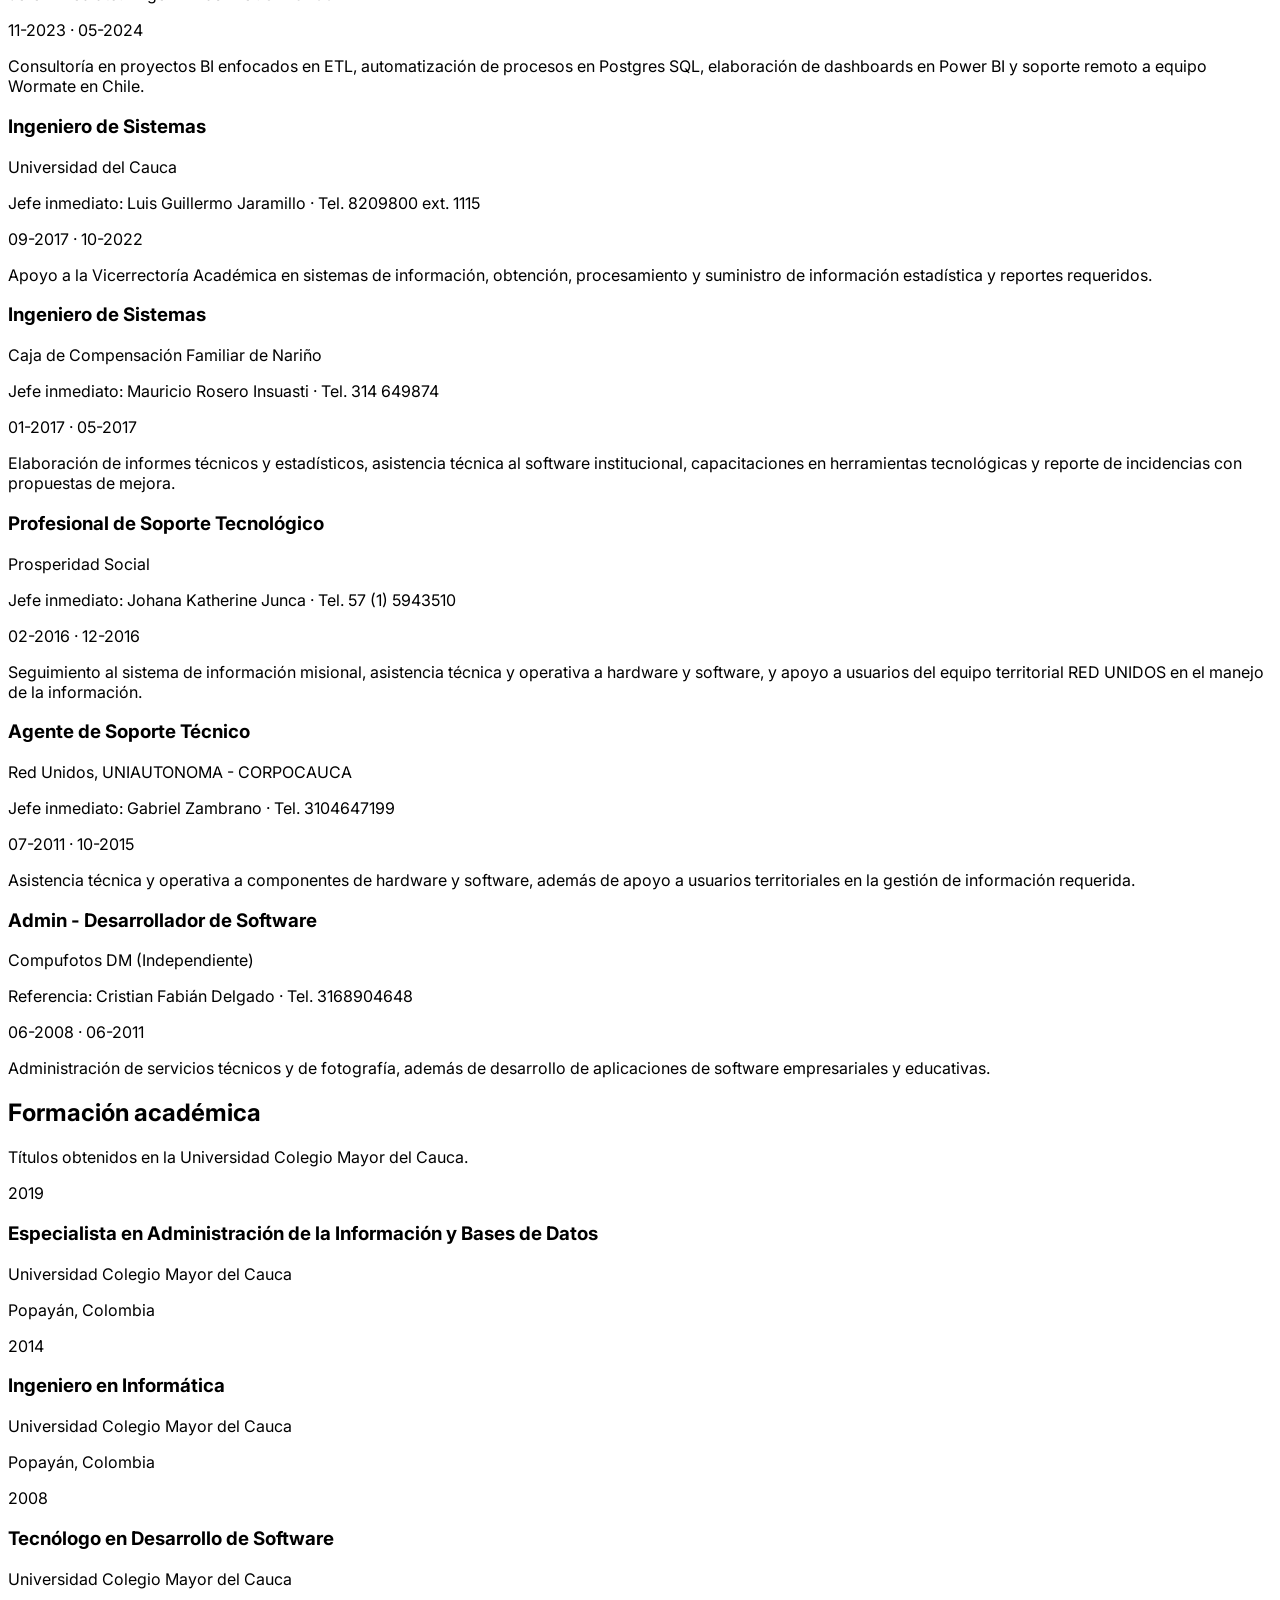
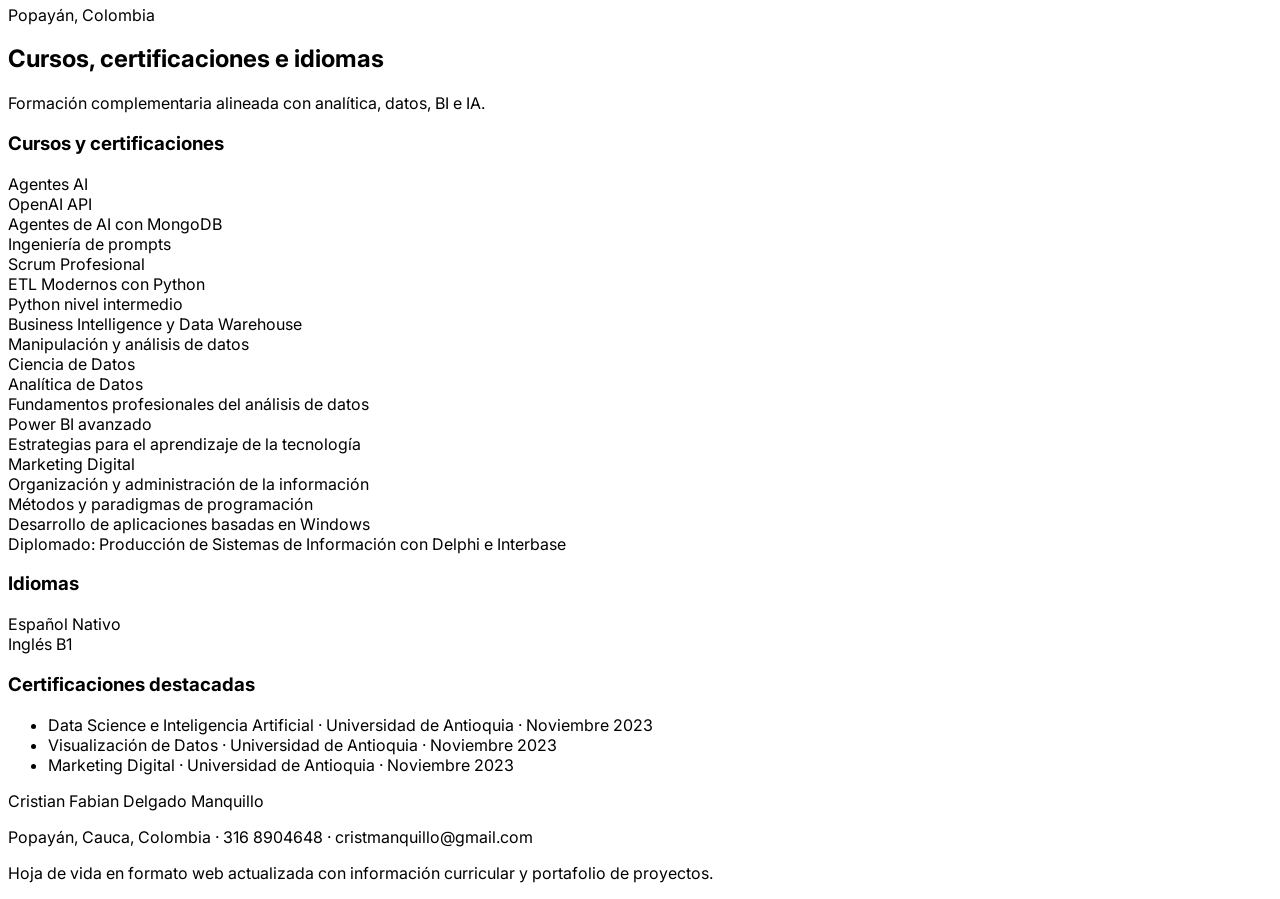
==== commit fd9cf06d: "Cambioas" ====
--- a/index.html
+++ b/index.html
@@ -100,7 +100,11 @@
                         </div>
                         <div class="rounded-2xl border border-slate-200 bg-slate-50 p-4">
                             <div class="text-sm font-semibold text-slate-900">LinkedIn</div>
-                            <div class="mt-1 text-sm text-slate-600">Perfil profesional activo</div>
+							 <a
+							  href="https://www.linkedin.com/in/cristian-fabian-delgado-manquillo-bb8309137"							  
+							  title="Ver perfil de LinkedIn"
+							>
+                            <div class="mt-1 text-sm text-slate-600">Perfil profesional activo</div></a>
                         </div>
                     </div>
                 </div>
@@ -113,82 +117,6 @@
                             
                         </div>
                     </div>
-                </div>
-            </div>
-        </section>
-
-
-        <section id="proyectos-destacados" class="border-y border-slate-200 bg-slate-900 py-16 text-white sm:py-20">
-            <div class="mx-auto max-w-7xl px-4 sm:px-6 lg:px-8">
-                <div class="flex flex-col gap-6 lg:flex-row lg:items-end lg:justify-between">
-                    <div class="max-w-3xl">
-                        <span class="inline-flex rounded-full bg-white/10 px-4 py-2 text-sm font-semibold text-brand-100">
-                            Proyectos destacados para hoja de vida
-                        </span>
-                        <h2 class="mt-5 text-3xl font-extrabold sm:text-4xl">Soluciones aplicadas en IA, automatización y visualización ejecutiva</h2>
-                        <p class="mt-4 text-base leading-7 text-slate-300 sm:text-lg">
-                            Portafolio enfocado en casos de uso reales: agentes de IA conectados a datos empresariales,
-                            automatizaciones analíticas para operación en salud y visualizaciones profesionales orientadas a toma de decisiones.
-                        </p>
-                    </div>
-                    <div>
-                        <a
-                            href="proyectos.html"
-                            class="inline-flex items-center justify-center rounded-2xl bg-brand-500 px-6 py-3 text-sm font-semibold text-white shadow-lg shadow-brand-500/20 transition hover:-translate-y-0.5 hover:bg-brand-700"
-                        >
-                            Explorar página de proyectos
-                        </a>
-                    </div>
-                </div>
-
-                <div class="mt-10 grid grid-cols-1 gap-6 lg:grid-cols-3">
-                    <article class="rounded-3xl border border-white/10 bg-white/5 p-6 shadow-2xl shadow-black/10 backdrop-blur">
-                        <div class="flex items-center justify-between">
-                            <span class="rounded-full bg-brand-500/20 px-3 py-1 text-xs font-bold uppercase tracking-[0.2em] text-brand-100">IA aplicada</span>
-                            <span class="text-sm text-slate-400">Demo interactiva</span>
-                        </div>
-                        <h3 class="mt-5 text-2xl font-bold">Simulación de chats de agentes de IA</h3>
-                        <p class="mt-4 text-sm leading-7 text-slate-300">
-                            Demostración de agentes especializados que consultan datos de la empresa, analizan indicadores y responden
-                            con trazabilidad, hallazgos y acciones sugeridas para áreas operativas y ejecutivas.
-                        </p>
-                        <ul class="mt-5 space-y-3 text-sm text-slate-200">
-                            <li class="rounded-2xl bg-white/5 px-4 py-3">Consultas sobre citas médicas, PQRD y seguimiento operacional.</li>
-                            <li class="rounded-2xl bg-white/5 px-4 py-3">Orquestación entre agente coordinador, agente de datos y agente analítico.</li>
-                        </ul>
-                    </article>
-
-                    <article class="rounded-3xl border border-white/10 bg-white/5 p-6 shadow-2xl shadow-black/10 backdrop-blur">
-                        <div class="flex items-center justify-between">
-                            <span class="rounded-full bg-brand-500/20 px-3 py-1 text-xs font-bold uppercase tracking-[0.2em] text-brand-100">Automatización</span>
-                            <span class="text-sm text-slate-400">Analítica operativa</span>
-                        </div>
-                        <h3 class="mt-5 text-2xl font-bold">Automatizaciones con inteligencia artificial</h3>
-                        <p class="mt-4 text-sm leading-7 text-slate-300">
-                            Soluciones para clasificación, priorización y análisis de volumen en procesos como citas médicas, PQRD,
-                            cumplimiento de SLA, causas recurrentes y generación automática de resúmenes ejecutivos.
-                        </p>
-                        <ul class="mt-5 space-y-3 text-sm text-slate-200">
-                            <li class="rounded-2xl bg-white/5 px-4 py-3">Análisis de cantidades, alertas y segmentación por criticidad.</li>
-                            <li class="rounded-2xl bg-white/5 px-4 py-3">Flujos trazables para operación, seguimiento y mejora continua.</li>
-                        </ul>
-                    </article>
-
-                    <article class="rounded-3xl border border-white/10 bg-white/5 p-6 shadow-2xl shadow-black/10 backdrop-blur">
-                        <div class="flex items-center justify-between">
-                            <span class="rounded-full bg-brand-500/20 px-3 py-1 text-xs font-bold uppercase tracking-[0.2em] text-brand-100">Data storytelling</span>
-                            <span class="text-sm text-slate-400">ECharts</span>
-                        </div>
-                        <h3 class="mt-5 text-2xl font-bold">Visualizaciones profesionales en ECharts</h3>
-                        <p class="mt-4 text-sm leading-7 text-slate-300">
-                            Tableros interactivos con métricas de desempeño, tendencias, distribución por causas y cumplimiento,
-                            diseñados para comunicar resultados con claridad técnica y enfoque ejecutivo.
-                        </p>
-                        <ul class="mt-5 space-y-3 text-sm text-slate-200">
-                            <li class="rounded-2xl bg-white/5 px-4 py-3">Gráficas interactivas con filtros de contexto y lectura ejecutiva.</li>
-                            <li class="rounded-2xl bg-white/5 px-4 py-3">Diseño orientado a portafolio profesional y presentación de logros.</li>
-                        </ul>
-                    </article>
                 </div>
             </div>
         </section>
@@ -251,12 +179,12 @@
                             <div>
                                 <h3 class="text-2xl font-bold text-slate-900">Profesional BI Full Stack</h3>
                                 <p class="mt-1 text-lg font-semibold text-brand-700">ASMET SALUD EPS S.A.S</p>
-                                <p class="mt-1 text-sm text-slate-500">Jefe inmediato: Paola Sarria A · Tel. 305 2944152</p>
+                                <p class="mt-1 text-sm text-slate-500">Jefe inmediato: Alejandro Cocuñame · Tel. 317 5349613</p>
                             </div>
                             <span class="inline-flex rounded-full bg-brand-500 px-4 py-2 text-sm font-bold text-white">06-2024 · Actual</span>
                         </div>
                         <ul class="mt-5 list-disc space-y-2 pl-5 text-slate-700">
-                            <li>Administración y gestión de la bodega de datos.</li>
+                            <li>Administración y evolución de bodegas de datos (Data Warehouse), garantizando calidad, disponibilidad y gobierno de la información.</li>
                             <li>Definición y ejecución de procesos ETL.</li>
 							<li>Diseño de arquitectura de datos para iniciativas de analítica avanzada, inteligencia artificial y automatización de procesos.</li>
                             <li>Diseño e implementación de datamarts para análisis de resultados en salud.</li>
@@ -267,13 +195,24 @@
                     <article class="rounded-3xl border border-slate-200 bg-slate-50 p-6 shadow-sm">
                         <div class="flex flex-col gap-3 md:flex-row md:items-start md:justify-between">
                             <div>
+                                <h3 class="text-2xl font-bold text-slate-900">Profesional BI</h3>
+                                <p class="mt-1 text-lg font-semibold text-brand-700">ASMET SALUD EPS S.A.S</p>
+                                <p class="mt-1 text-sm text-slate-500">Jefe inmediato: Paola Sarria A · Tel. 305 2944152</p>
+                            </div>
+                            <span class="inline-flex rounded-full bg-slate-200 px-4 py-2 text-sm font-bold text-slate-700">08-2023 · 06-2024</span>
+                        </div>
+                        <p class="mt-5 text-slate-700">Diseño e implementación de arquitecturas de datos escalables y pipelines automatizados para analítica avanzada e integración con soluciones de inteligencia artificial. Experiencia en integración de fuentes heterogéneas (OLAP, XML, JSON), optimización en Oracle para entornos Big Data y desarrollo de dashboards y sistemas de reporting orientados a la toma de decisiones. Aplicación de normativas del SGSSS mediante reglas de negocio automatizadas y uso de analítica avanzada como base para modelos predictivos.</p>
+                    </article>
+					<article class="rounded-3xl border border-slate-200 bg-slate-50 p-6 shadow-sm">
+                        <div class="flex flex-col gap-3 md:flex-row md:items-start md:justify-between">
+                            <div>
                                 <h3 class="text-2xl font-bold text-slate-900">Profesional de Datos</h3>
                                 <p class="mt-1 text-lg font-semibold text-brand-700">ASMET SALUD EPS S.A.S</p>
                                 <p class="mt-1 text-sm text-slate-500">Jefe inmediato: Paola Sarria A · Tel. 305 2944152</p>
                             </div>
-                            <span class="inline-flex rounded-full bg-slate-200 px-4 py-2 text-sm font-bold text-slate-700">08-2023 · 06-2024</span>
-                        </div>
-                        <p class="mt-5 text-slate-700">Manejo de tecnología OLAP, XML, JSON, archivos de texto, Excel, SQL y PL/SQL Oracle; aplicación del marco normativo del SGSSS y gestión de BIG DATA.</p>
+                            <span class="inline-flex rounded-full bg-slate-200 px-4 py-2 text-sm font-bold text-slate-700">12-2022 · 07-2023</span>
+                        </div>
+                        <p class="mt-5 text-slate-700">Ingeniero de datos, especializado en automatización de procesos, diseño de pipelines ETL, Big Data y aplicación de modelos analíticos en entornos regulados (SGSSS).</p>
                     </article>
 
                     <article class="rounded-3xl border border-slate-200 bg-slate-50 p-6 shadow-sm">
